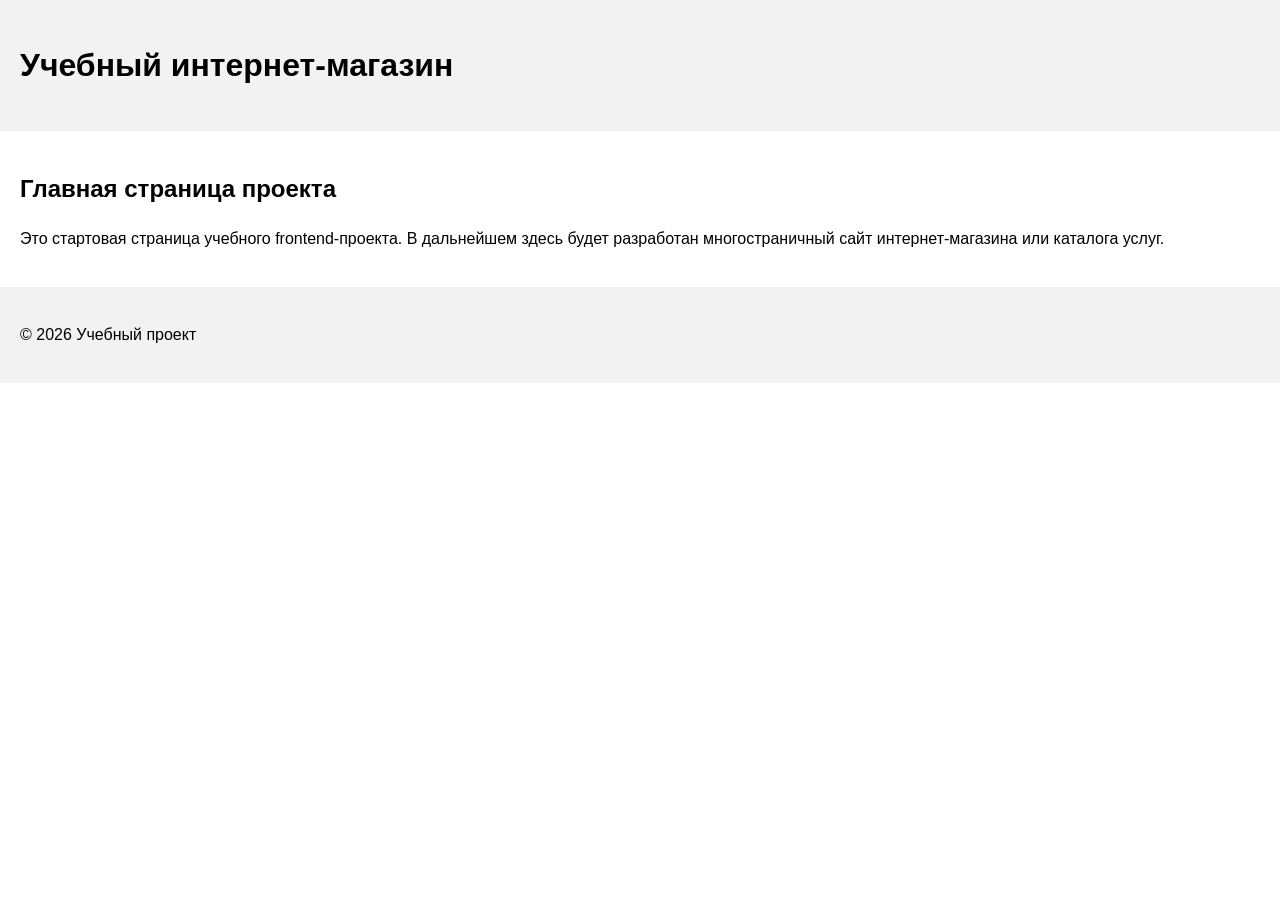
==== index.html @ a7831725 "feat: initialize frontend project structure" ====
<!DOCTYPE html>
<html lang="ru">
<head>
  <meta charset="UTF-8">
  <meta name="viewport" content="width=device-width, initial-scale=1.0">
  <title>Каталог товаров</title>
  <link rel="stylesheet" href="css/style.css">
</head>
<body>
  <header>
    <h1>Учебный интернет-магазин</h1>
  </header>

  <main>
    <section>
      <h2>Главная страница проекта</h2>
      <p>
        Это стартовая страница учебного frontend-проекта.
        В дальнейшем здесь будет разработан многостраничный сайт
        интернет-магазина или каталога услуг.
      </p>
    </section>
  </main>

  <footer>
    <p>&copy; 2026 Учебный проект</p>
  </footer>
</body>
</html>
---- css/style.css ----
body {
  margin: 0;
  font-family: Arial, sans-serif;
  line-height: 1.5;
}

header,
main,
footer {
  padding: 20px;
}

header {
  background-color: #f2f2f2;
}

footer {
  background-color: #f2f2f2;
}
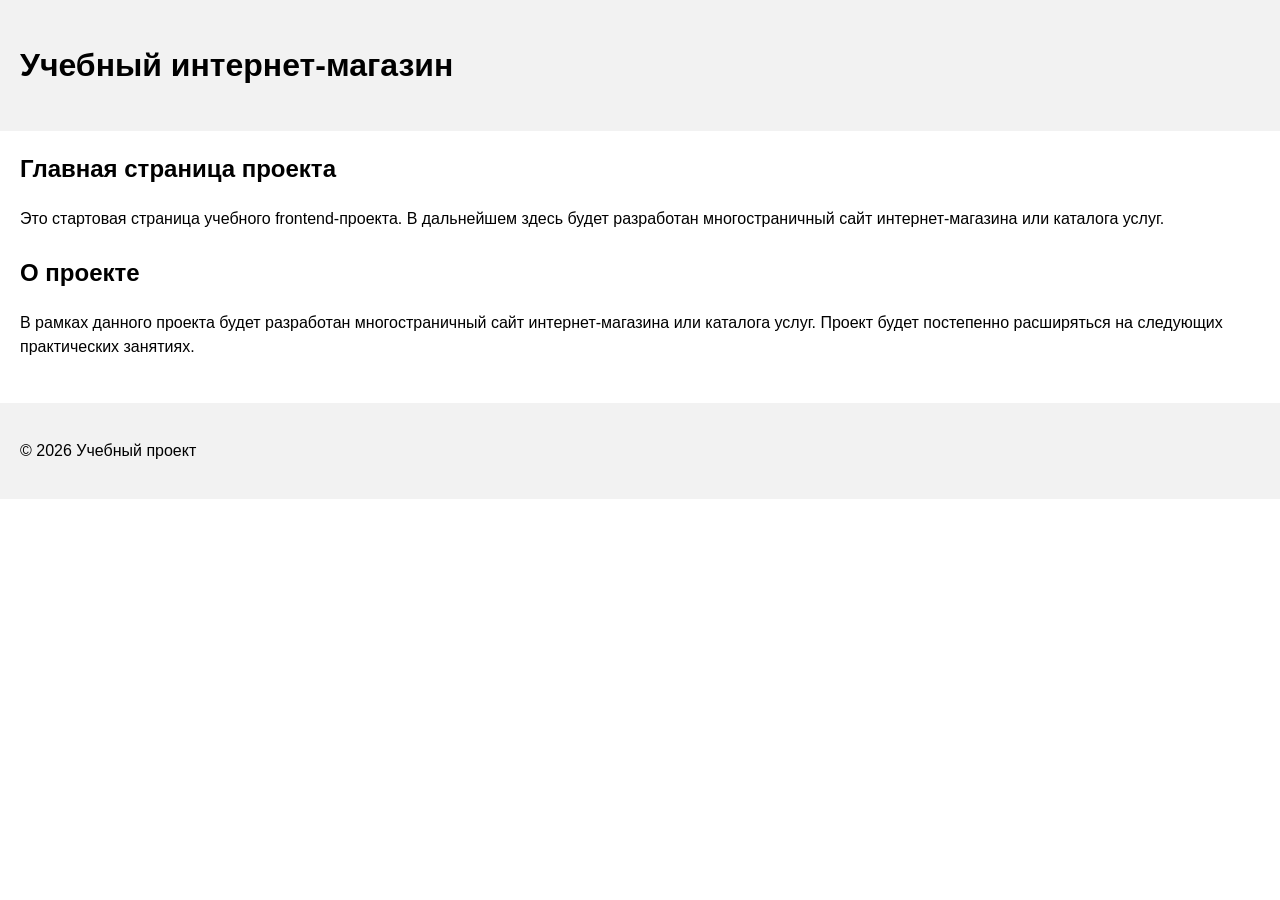
==== commit fc867b79: "feat: add project description section" ====
--- a/index.html
+++ b/index.html
@@ -20,6 +20,15 @@
         интернет-магазина или каталога услуг.
       </p>
     </section>
+    <section>
+  <h2>О проекте</h2>
+  <p>
+    В рамках данного проекта будет разработан многостраничный сайт
+    интернет-магазина или каталога услуг. Проект будет постепенно
+    расширяться на следующих практических занятиях.
+  </p>
+</section>
+
   </main>
 
   <footer>
--- a/css/style.css
+++ b/css/style.css
@@ -17,3 +17,10 @@
 footer {
   background-color: #f2f2f2;
 }
+section {
+  margin-bottom: 24px;
+}
+
+section h2 {
+  margin-top: 0;
+}
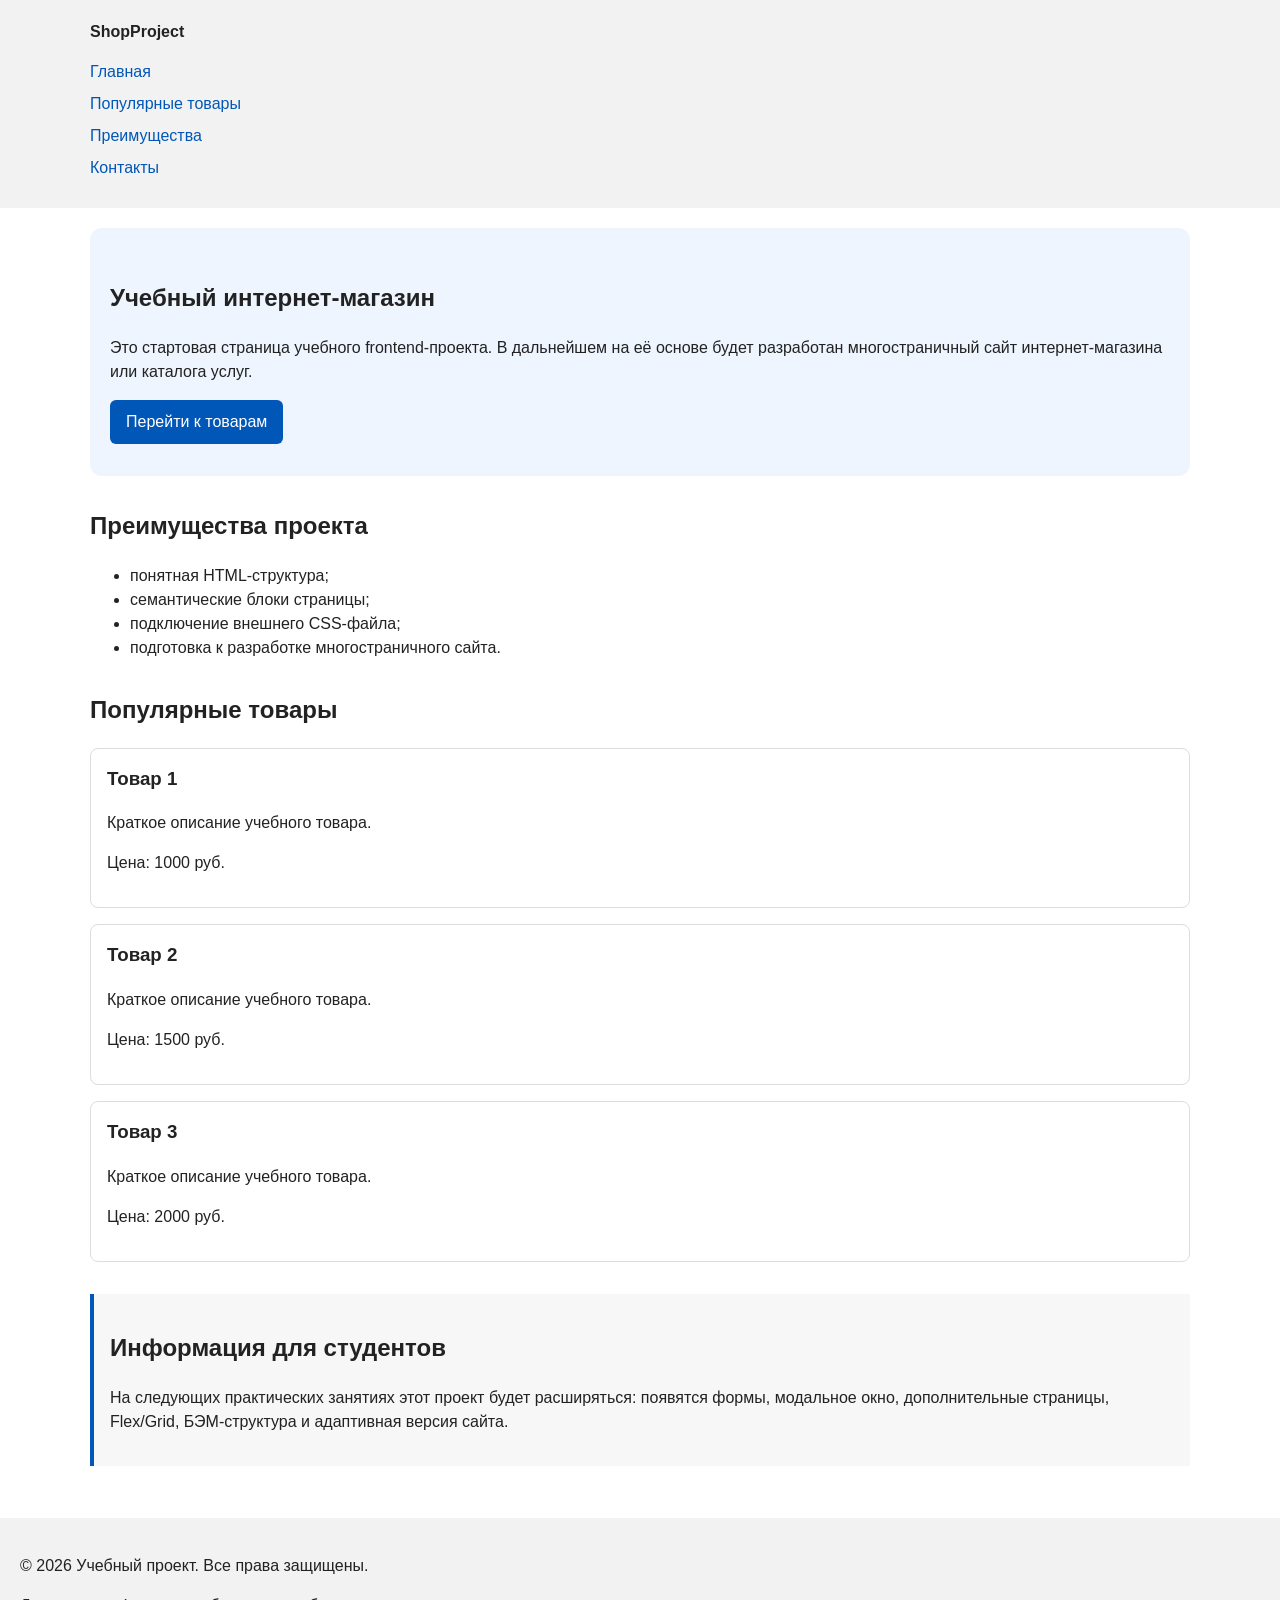
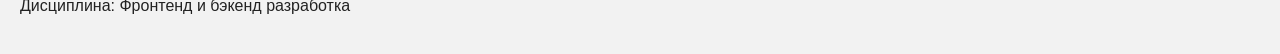
==== commit efb2e5d7: "feat: add semantic HTML structure and base CSS styles" ====
--- a/index.html
+++ b/index.html
@@ -3,36 +3,80 @@
 <head>
   <meta charset="UTF-8">
   <meta name="viewport" content="width=device-width, initial-scale=1.0">
-  <title>Каталог товаров</title>
+  <title>Учебный интернет-магазин</title>
   <link rel="stylesheet" href="css/style.css">
 </head>
 <body>
-  <header>
-    <h1>Учебный интернет-магазин</h1>
-  </header>
+<header>
+  <div class="site-header">
+    <a class="site-logo" href="index.html">ShopProject</a>
 
-  <main>
-    <section>
-      <h2>Главная страница проекта</h2>
-      <p>
-        Это стартовая страница учебного frontend-проекта.
-        В дальнейшем здесь будет разработан многостраничный сайт
-        интернет-магазина или каталога услуг.
-      </p>
-    </section>
-    <section>
-  <h2>О проекте</h2>
+    <nav class="site-nav" aria-label="Основная навигация">
+      <ul class="site-nav__list">
+        <li><a href="index.html">Главная</a></li>
+        <li><a href="#popular">Популярные товары</a></li>
+        <li><a href="#advantages">Преимущества</a></li>
+        <li><a href="#contacts">Контакты</a></li>
+      </ul>
+    </nav>
+  </div>
+</header>
+<main>
+  <!-- Основное содержимое страницы -->
+   <section class="hero">
+  <h1>Учебный интернет-магазин</h1>
   <p>
-    В рамках данного проекта будет разработан многостраничный сайт
-    интернет-магазина или каталога услуг. Проект будет постепенно
-    расширяться на следующих практических занятиях.
+    Это стартовая страница учебного frontend-проекта.
+    В дальнейшем на её основе будет разработан многостраничный сайт
+    интернет-магазина или каталога услуг.
   </p>
+  <a class="button" href="#popular">Перейти к товарам</a>
 </section>
+<section class="section" id="advantages">
+  <h2>Преимущества проекта</h2>
 
-  </main>
+  <ul class="advantages-list">
+    <li>понятная HTML-структура;</li>
+    <li>семантические блоки страницы;</li>
+    <li>подключение внешнего CSS-файла;</li>
+    <li>подготовка к разработке многостраничного сайта.</li>
+  </ul>
+</section>
+<section class="section" id="popular">
+  <h2>Популярные товары</h2>
 
-  <footer>
-    <p>&copy; 2026 Учебный проект</p>
-  </footer>
+  <article class="product-card">
+    <h3>Товар 1</h3>
+    <p>Краткое описание учебного товара.</p>
+    <p>Цена: 1000 руб.</p>
+  </article>
+
+  <article class="product-card">
+    <h3>Товар 2</h3>
+    <p>Краткое описание учебного товара.</p>
+    <p>Цена: 1500 руб.</p>
+  </article>
+
+  <article class="product-card">
+    <h3>Товар 3</h3>
+    <p>Краткое описание учебного товара.</p>
+    <p>Цена: 2000 руб.</p>
+  </article>
+</section>
+<aside class="aside-info">
+  <h2>Информация для студентов</h2>
+  <p>
+    На следующих практических занятиях этот проект будет расширяться:
+    появятся формы, модальное окно, дополнительные страницы, Flex/Grid,
+    БЭМ-структура и адаптивная версия сайта.
+  </p>
+</aside>
+
+</main>
+<footer id="contacts">
+  <p>&copy; 2026 Учебный проект. Все права защищены.</p>
+  <p>Дисциплина: Фронтенд и бэкенд разработка</p>
+</footer>
+
 </body>
 </html>
--- a/css/style.css
+++ b/css/style.css
@@ -1,26 +1,168 @@
+/* 
+  Универсальное правило для всех элементов.
+  border-box делает расчёт размеров более понятным:
+  width включает content, padding и border.
+*/
+* {
+  box-sizing: border-box;
+}
+
+/*
+  Убираем стандартный внешний отступ браузера у body.
+  Без этого вокруг страницы может появиться белая рамка.
+*/
 body {
   margin: 0;
   font-family: Arial, sans-serif;
   line-height: 1.5;
+  color: #222222;
+  background-color: #ffffff;
 }
-
+/*
+  Задаём внутренние отступы для основных областей страницы.
+  Это делает содержимое визуально отделённым от краёв окна браузера.
+*/
 header,
 main,
 footer {
   padding: 20px;
 }
 
+/*
+  Оформляем шапку страницы.
+  Пока используется простой светло-серый фон.
+*/
 header {
   background-color: #f2f2f2;
 }
 
+/*
+  Оформляем подвал страницы тем же фоном,
+  чтобы визуально отделить его от основного содержимого.
+*/
 footer {
   background-color: #f2f2f2;
 }
-section {
-  margin-bottom: 24px;
+/*
+  Ограничиваем ширину содержимого шапки,
+  чтобы оно не растягивалось слишком сильно на широких экранах.
+*/
+.site-header {
+  max-width: 1100px;
+  margin: 0 auto;
 }
 
-section h2 {
+/*
+  Оформляем текстовый логотип.
+*/
+.site-logo {
+  font-weight: bold;
+  text-decoration: none;
+  color: #222222;
+}
+
+/*
+  Убираем стандартные отступы и маркеры списка навигации.
+*/
+.site-nav__list {
+  padding: 0;
+  margin: 16px 0 0;
+  list-style: none;
+}
+
+/*
+  Добавляем расстояние между пунктами меню.
+*/
+.site-nav__list li {
+  margin-bottom: 8px;
+}
+
+/*
+  Оформляем ссылки меню.
+*/
+.site-nav__list a {
+  color: #0057b8;
+  text-decoration: none;
+}
+
+/*
+  При наведении мыши подчёркиваем ссылку.
+  Подробно состояния интерфейса будут рассмотрены в практической работе 1.7.
+*/
+.site-nav__list a:hover {
+  text-decoration: underline;
+}
+/*
+  Hero-блок — первый крупный блок страницы.
+  Он визуально отделяется от остальных разделов фоном и отступами.
+*/
+.hero {
+  max-width: 1100px;
+  margin: 0 auto 32px;
+  padding: 32px 20px;
+  background-color: #eef5ff;
+  border-radius: 12px;
+}
+
+/*
+  Общий класс для разделов страницы.
+*/
+.section {
+  max-width: 1100px;
+  margin: 0 auto 32px;
+}
+
+/*
+  Убираем лишний верхний отступ у заголовков разделов.
+*/
+.section h2 {
   margin-top: 0;
 }
+/*
+  Карточка товара — самостоятельный блок.
+  На следующих занятиях карточки будут доработаны и выстроены в сетку.
+*/
+.product-card {
+  margin-bottom: 16px;
+  padding: 16px;
+  border: 1px solid #dddddd;
+  border-radius: 8px;
+  background-color: #ffffff;
+}
+
+/*
+  Убираем лишний верхний отступ у заголовка карточки.
+*/
+.product-card h3 {
+  margin-top: 0;
+}
+/*
+  Пока это обычная ссылка, но визуально она оформляется как кнопка.
+*/
+.button {
+  display: inline-block;
+  padding: 10px 16px;
+  color: #ffffff;
+  background-color: #0057b8;
+  text-decoration: none;
+  border-radius: 6px;
+}
+
+/*
+  Простое состояние наведения для кнопки.
+*/
+.button:hover {
+  background-color: #003f86;
+}
+
+/*
+  Дополнительный информационный блок.
+*/
+.aside-info {
+  max-width: 1100px;
+  margin: 0 auto 32px;
+  padding: 16px;
+  border-left: 4px solid #0057b8;
+  background-color: #f7f7f7;
+}
+
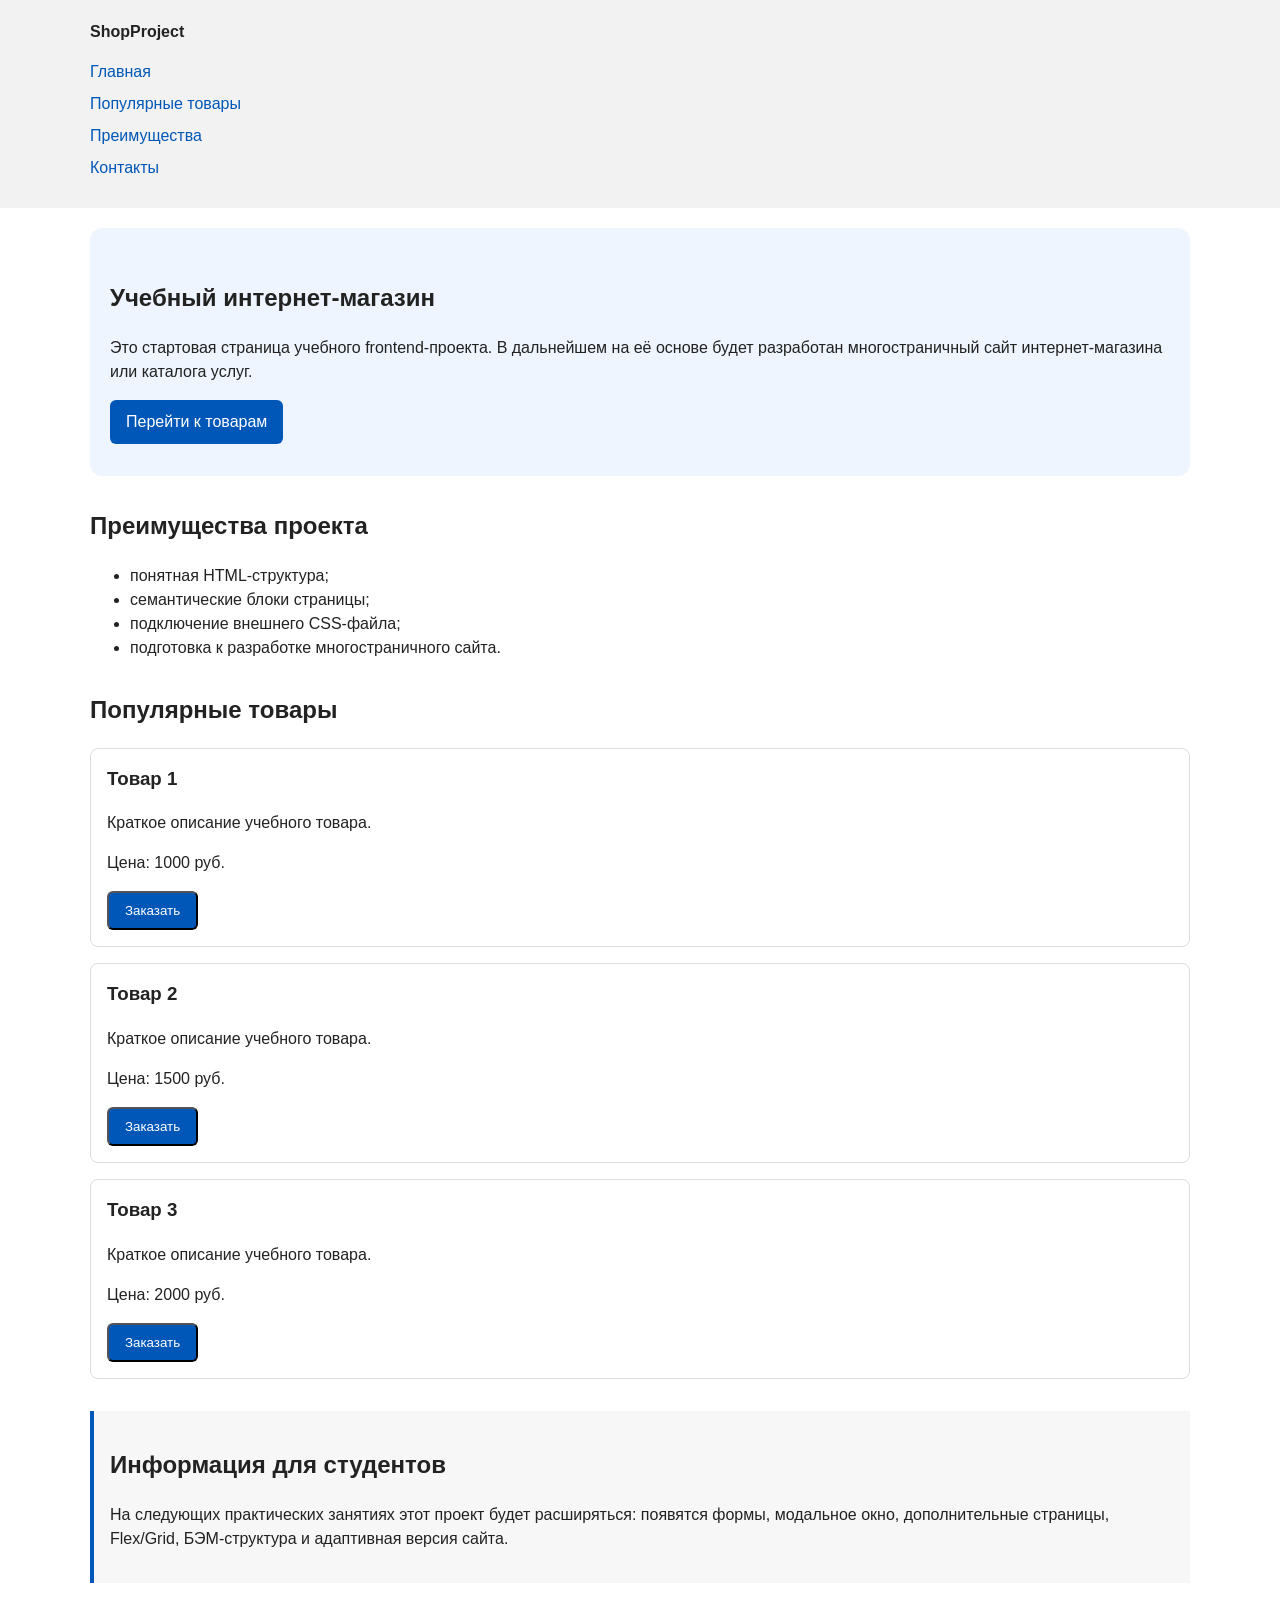
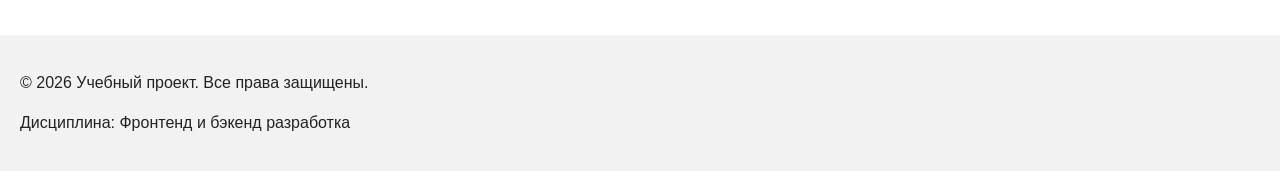
==== commit fb99cad8: "feat: add order form modal and validation" ====
--- a/index.html
+++ b/index.html
@@ -5,6 +5,7 @@
   <meta name="viewport" content="width=device-width, initial-scale=1.0">
   <title>Учебный интернет-магазин</title>
   <link rel="stylesheet" href="css/style.css">
+  <script src="js/main.js" defer></script>
 </head>
 <body>
 <header>
@@ -49,18 +50,27 @@
     <h3>Товар 1</h3>
     <p>Краткое описание учебного товара.</p>
     <p>Цена: 1000 руб.</p>
+    <button class="button product-card__button" type="button" data-product="Товар 1">
+      Заказать
+    </button>
   </article>
 
   <article class="product-card">
     <h3>Товар 2</h3>
     <p>Краткое описание учебного товара.</p>
     <p>Цена: 1500 руб.</p>
+    <button class="button product-card__button" type="button" data-product="Товар 2">
+      Заказать
+    </button>
   </article>
 
   <article class="product-card">
     <h3>Товар 3</h3>
     <p>Краткое описание учебного товара.</p>
     <p>Цена: 2000 руб.</p>
+    <button class="button product-card__button" type="button" data-product="Товар 3">
+      Заказать
+    </button>
   </article>
 </section>
 <aside class="aside-info">
@@ -77,6 +87,102 @@
   <p>&copy; 2026 Учебный проект. Все права защищены.</p>
   <p>Дисциплина: Фронтенд и бэкенд разработка</p>
 </footer>
+<dialog class="order-dialog" id="order-dialog" aria-labelledby="order-dialog-title">
+  <h2 id="order-dialog-title">Оформление заявки</h2>
+
+  <form class="order-form" id="order-form" action="#" method="post" novalidate>
+    <input id="selected-product" name="selected-product" type="hidden">
+
+    <div class="form-field">
+      <label for="order-name">Имя</label>
+      <input
+        id="order-name"
+        name="name"
+        type="text"
+        placeholder="Введите ваше имя"
+        minlength="2"
+        autocomplete="given-name"
+        required
+      >
+    </div>
+
+    <div class="form-field">
+      <label for="order-email">E-mail</label>
+      <input
+        id="order-email"
+        name="email"
+        type="email"
+        placeholder="example@mail.ru"
+        autocomplete="email"
+        required
+      >
+    </div>
+
+    <div class="form-field">
+      <label for="order-phone">Телефон</label>
+      <input
+        id="order-phone"
+        name="phone"
+        type="tel"
+        inputmode="tel"
+        placeholder="+7 (900) 000-00-00"
+        pattern="^\+7 \(\d{3}\) \d{3}-\d{2}-\d{2}$"
+        required
+      >
+      <small>Формат: +7 (900) 000-00-00</small>
+    </div>
+
+    <div class="form-field">
+      <label for="order-date">Дата связи</label>
+      <input
+        id="order-date"
+        name="date"
+        type="date"
+      >
+    </div>
+
+    <div class="form-field">
+      <label for="order-topic">Тема заявки</label>
+      <select id="order-topic" name="topic" required>
+        <option value="">Выберите тему</option>
+        <option value="product">Заказ товара</option>
+        <option value="consultation">Консультация</option>
+        <option value="delivery">Доставка</option>
+      </select>
+    </div>
+
+    <div class="form-field">
+      <label for="order-comment">Комментарий</label>
+      <textarea
+        id="order-comment"
+        name="comment"
+        rows="4"
+        placeholder="Укажите дополнительную информацию"
+      ></textarea>
+    </div>
+
+    <div class="form-field form-field--checkbox">
+      <label>
+        <input
+          id="order-agreement"
+          name="agreement"
+          type="checkbox"
+          required
+        >
+        Я согласен на обработку данных
+      </label>
+    </div>
+
+    <div class="form-actions">
+      <button type="button" id="close-order-dialog">Закрыть</button>
+      <button type="submit">Отправить заявку</button>
+    </div>
+  </form>
+</dialog>
+
+<p class="success-message" id="success-message" hidden>
+  Форма успешно отправлена!
+</p>
 
 </body>
 </html>
--- a/css/style.css
+++ b/css/style.css
@@ -165,4 +165,105 @@
   border-left: 4px solid #0057b8;
   background-color: #f7f7f7;
 }
-
+/*
+  Модальное окно.
+  Элемент dialog сам умеет открываться поверх страницы.
+*/
+.order-dialog {
+  width: min(100% - 32px, 560px);
+  padding: 24px;
+  border: none;
+  border-radius: 12px;
+}
+
+/*
+  Затемнение фона за модальным окном.
+*/
+.order-dialog::backdrop {
+  background-color: rgba(0, 0, 0, 0.5);
+}
+
+/*
+  Поле формы.
+  Каждый блок получает нижний отступ.
+*/
+.form-field {
+  margin-bottom: 16px;
+}
+
+/*
+  Подпись поля.
+*/
+.form-field label {
+  display: block;
+  margin-bottom: 6px;
+}
+
+/*
+  Основные поля формы.
+*/
+.form-field input,
+.form-field select,
+.form-field textarea {
+  width: 100%;
+  padding: 10px 12px;
+  border: 1px solid #cccccc;
+  border-radius: 6px;
+  font: inherit;
+}
+
+/*
+  Checkbox не должен занимать всю ширину.
+*/
+.form-field input[type="checkbox"] {
+  width: auto;
+}
+
+/*
+  Подсказка под полем телефона.
+*/
+.form-field small {
+  display: block;
+  margin-top: 4px;
+  color: #666666;
+}
+
+/*
+  Видимый фокус для клавиатурной навигации.
+*/
+.form-field input:focus-visible,
+.form-field select:focus-visible,
+.form-field textarea:focus-visible,
+.form-actions button:focus-visible {
+  outline: 2px solid #0057b8;
+  outline-offset: 2px;
+}
+
+/*
+  Подсветка ошибочных полей.
+  Атрибут aria-invalid будет добавляться через JavaScript.
+*/
+[aria-invalid="true"] {
+  border-color: #b00020;
+}
+
+/*
+  Кнопки формы.
+*/
+.form-actions {
+  display: flex;
+  gap: 12px;
+  margin-top: 20px;
+}
+
+/*
+  Сообщение об успешной отправке.
+*/
+.success-message {
+  max-width: 1100px;
+  margin: 24px auto;
+  padding: 16px;
+  border-left: 4px solid #168a2f;
+  background-color: #eefaf0;
+}
+
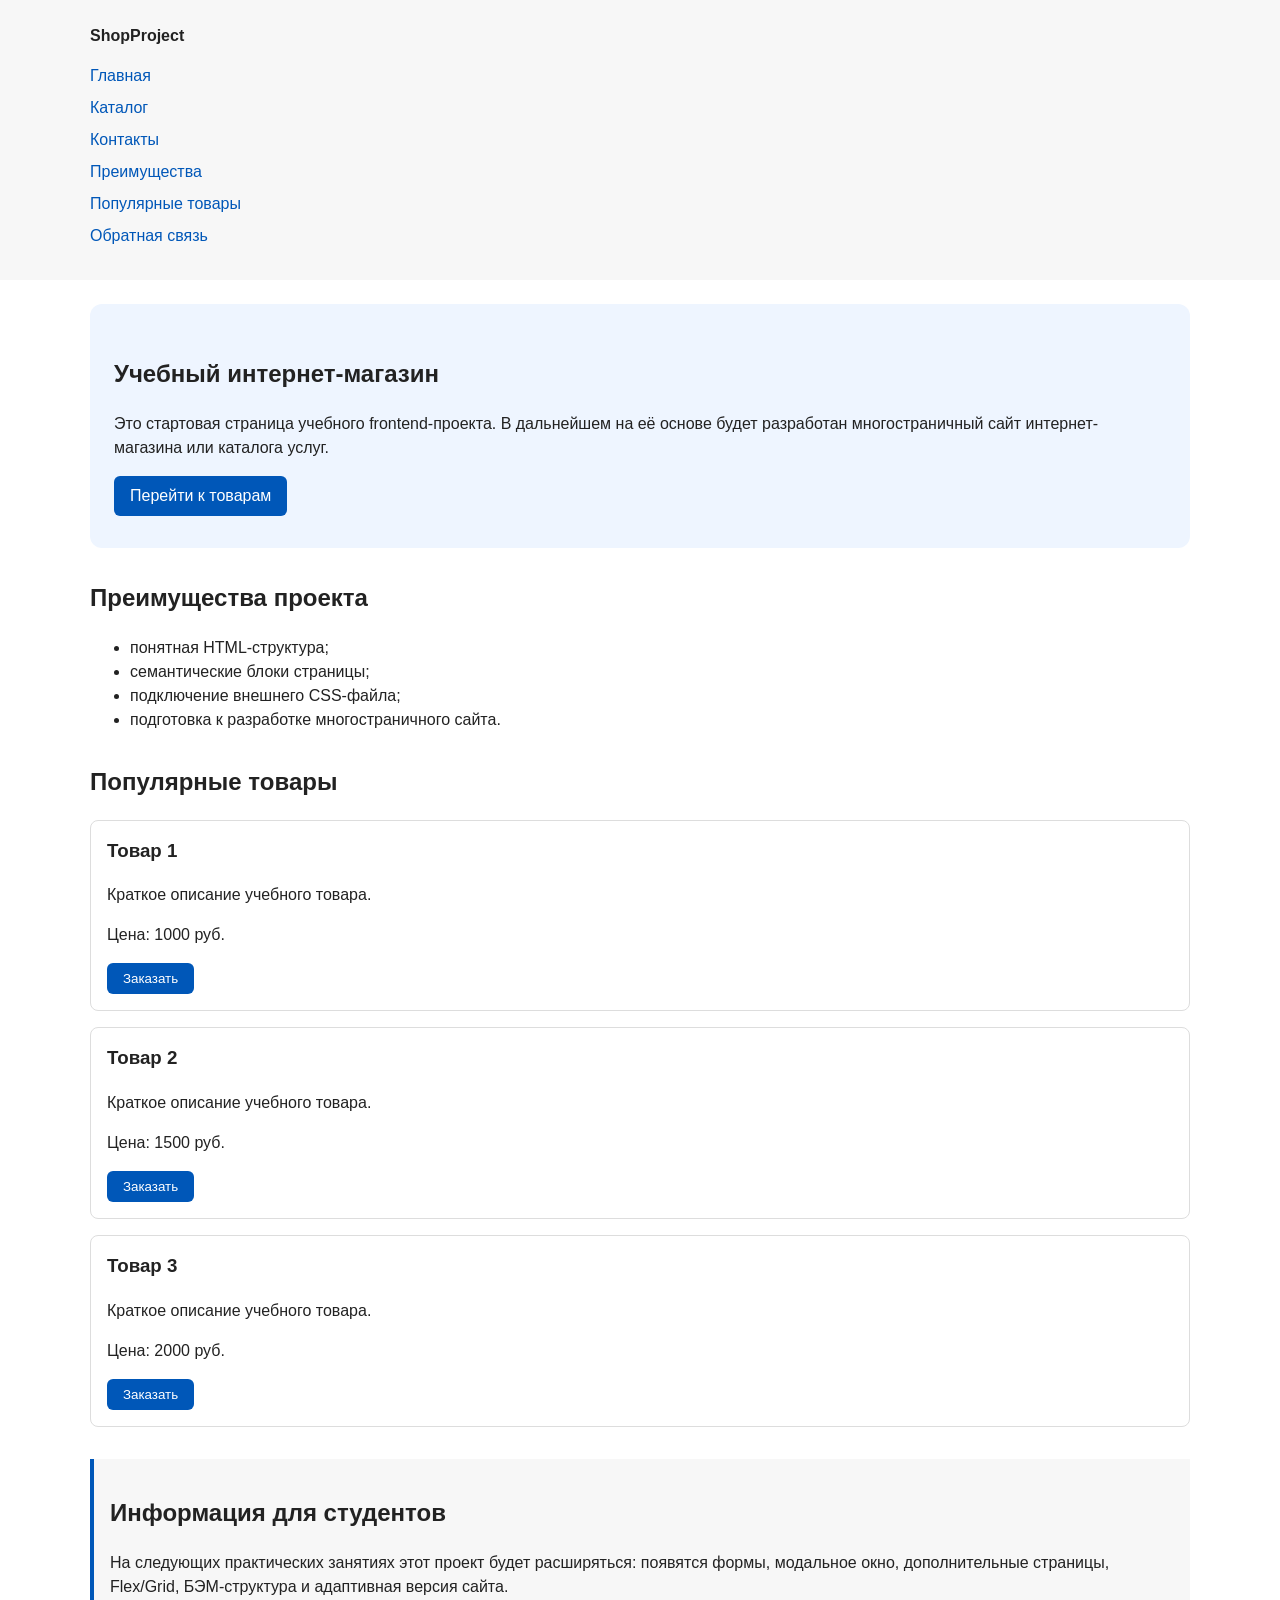
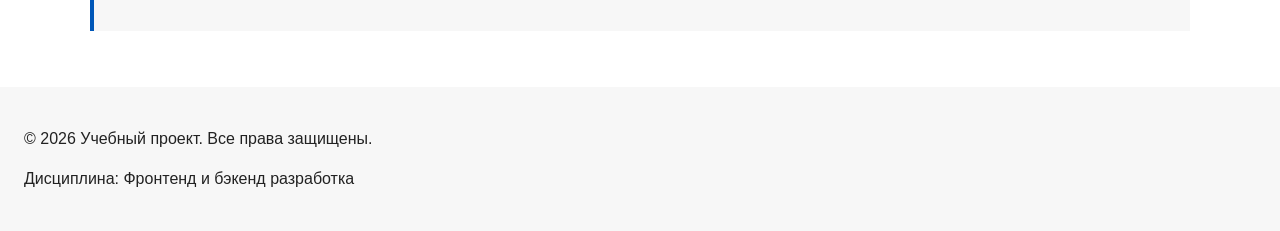
==== commit 0be2c508: "feat: add multi-page structure navigation and anchors" ====
--- a/index.html
+++ b/index.html
@@ -15,9 +15,11 @@
     <nav class="site-nav" aria-label="Основная навигация">
       <ul class="site-nav__list">
         <li><a href="index.html">Главная</a></li>
-        <li><a href="#popular">Популярные товары</a></li>
-        <li><a href="#advantages">Преимущества</a></li>
-        <li><a href="#contacts">Контакты</a></li>
+        <li><a href="catalog.html">Каталог</a></li>
+        <li><a href="contacts.html">Контакты</a></li>
+        <li><a href="index.html#advantages">Преимущества</a></li>
+        <li><a href="index.html#popular">Популярные товары</a></li>
+        <li><a href="index.html#contacts">Обратная связь</a></li>
       </ul>
     </nav>
   </div>
--- a/css/style.css
+++ b/css/style.css
@@ -1,3 +1,42 @@
+/* ===============================
+   1. Переменные проекта
+   =============================== */
+
+:root {
+  /* Основные цвета проекта */
+  --color-bg: #ffffff;
+  --color-text: #222222;
+  --color-muted: #666666;
+  --color-primary: #0057b8;
+  --color-primary-dark: #003f86;
+  --color-border: #dddddd;
+  --color-surface: #f7f7f7;
+  --color-surface-accent: #eef5ff;
+  --color-danger: #b00020;
+  --color-success: #168a2f;
+  --color-success-bg: #eefaf0;
+  --color-white: #ffffff;
+
+  /* Отступы */
+  --space-xs: 4px;
+  --space-sm: 8px;
+  --space-md: 16px;
+  --space-lg: 24px;
+  --space-xl: 32px;
+
+  /* Скругления */
+  --radius-sm: 6px;
+  --radius-md: 8px;
+  --radius-lg: 12px;
+
+  /* Размеры */
+  --container-width: 1100px;
+}
+
+/* ===============================
+   2. Базовые стили
+   =============================== */
+
 /* 
   Универсальное правило для всех элементов.
   border-box делает расчёт размеров более понятным:
@@ -5,6 +44,27 @@
 */
 * {
   box-sizing: border-box;
+}
+
+:target {
+  outline: 2px dashed var(--color-primary);
+  outline-offset: 4px;
+}
+
+.breadcrumbs {
+  max-width: var(--container-width);
+  margin: 0 auto var(--space-md);
+  font-size: 14px;
+  color: var(--color-muted);
+}
+
+.breadcrumbs a {
+  color: var(--color-primary);
+}
+
+.breadcrumbs span::before {
+  content: " / ";
+  color: var(--color-muted);
 }
 
 /*
@@ -18,6 +78,7 @@
   color: #222222;
   background-color: #ffffff;
 }
+
 /*
   Задаём внутренние отступы для основных областей страницы.
   Это делает содержимое визуально отделённым от краёв окна браузера.
@@ -25,7 +86,7 @@
 header,
 main,
 footer {
-  padding: 20px;
+  padding: var(--space-lg);
 }
 
 /*
@@ -33,7 +94,7 @@
   Пока используется простой светло-серый фон.
 */
 header {
-  background-color: #f2f2f2;
+  background-color: var(--color-surface);
 }
 
 /*
@@ -41,8 +102,25 @@
   чтобы визуально отделить его от основного содержимого.
 */
 footer {
-  background-color: #f2f2f2;
-}
+  background-color: var(--color-surface);
+}
+
+/* ===============================
+   3. Общие элементы интерфейса
+   =============================== */
+a {
+  color: var(--color-primary);
+}
+
+a:hover {
+  color: var(--color-primary-dark);
+}
+
+a:focus-visible {
+  outline: 2px solid var(--color-primary);
+  outline-offset: 3px;
+}
+
 /*
   Ограничиваем ширину содержимого шапки,
   чтобы оно не растягивалось слишком сильно на широких экранах.
@@ -92,18 +170,36 @@
 .site-nav__list a:hover {
   text-decoration: underline;
 }
-/*
-  Hero-блок — первый крупный блок страницы.
-  Он визуально отделяется от остальных разделов фоном и отступами.
-*/
-.hero {
-  max-width: 1100px;
-  margin: 0 auto 32px;
-  padding: 32px 20px;
-  background-color: #eef5ff;
-  border-radius: 12px;
-}
-
+
+/*
+  Пока это обычная ссылка, но визуально она оформляется как кнопка.
+*/
+.button {
+  display: inline-block;
+  padding: var(--space-sm) var(--space-md);
+  color: var(--color-white);
+  background-color: var(--color-primary);
+  text-decoration: none;
+  border: none;
+  border-radius: var(--radius-sm);
+  cursor: pointer;
+}
+
+/*
+  Простое состояние наведения для кнопки.
+*/
+.button:hover {
+  background-color: var(--color-primary-dark);
+}
+.button:focus-visible {
+  outline: 2px solid var(--color-primary);
+  outline-offset: 3px;
+}
+
+.button:disabled {
+  opacity: 0.6;
+  cursor: not-allowed;
+}
 /*
   Общий класс для разделов страницы.
 */
@@ -118,152 +214,119 @@
 .section h2 {
   margin-top: 0;
 }
+
+/* ===============================
+   4. Компоненты страницы
+   =============================== */
+
+/*
+  Hero-блок — первый крупный блок страницы.
+  Он визуально отделяется от остальных разделов фоном и отступами.
+*/
+.hero {
+  max-width: var(--container-width);
+  margin: 0 auto var(--space-xl);
+  padding: var(--space-xl) var(--space-lg);
+  background-color: var(--color-surface-accent);
+  border-radius: var(--radius-lg);
+}
+.section {
+  max-width: var(--container-width);
+  margin: 0 auto var(--space-xl);
+}
+
+.section h2 {
+  margin-top: 0;
+}
+
 /*
   Карточка товара — самостоятельный блок.
   На следующих занятиях карточки будут доработаны и выстроены в сетку.
 */
 .product-card {
-  margin-bottom: 16px;
-  padding: 16px;
-  border: 1px solid #dddddd;
-  border-radius: 8px;
-  background-color: #ffffff;
-}
-
-/*
-  Убираем лишний верхний отступ у заголовка карточки.
-*/
+  margin-bottom: var(--space-md);
+  padding: var(--space-md);
+  border: 1px solid var(--color-border);
+  border-radius: var(--radius-md);
+  background-color: var(--color-bg);
+}
+
+.product-card:hover {
+  border-color: var(--color-primary);
+}
+
 .product-card h3 {
   margin-top: 0;
 }
-/*
-  Пока это обычная ссылка, но визуально она оформляется как кнопка.
-*/
-.button {
-  display: inline-block;
-  padding: 10px 16px;
-  color: #ffffff;
-  background-color: #0057b8;
-  text-decoration: none;
-  border-radius: 6px;
-}
-
-/*
-  Простое состояние наведения для кнопки.
-*/
-.button:hover {
-  background-color: #003f86;
-}
+
 
 /*
   Дополнительный информационный блок.
 */
 .aside-info {
-  max-width: 1100px;
-  margin: 0 auto 32px;
-  padding: 16px;
-  border-left: 4px solid #0057b8;
-  background-color: #f7f7f7;
-}
+  max-width: var(--container-width);
+  margin: 0 auto var(--space-xl);
+  padding: var(--space-md);
+  border-left: 4px solid var(--color-primary);
+  background-color: var(--color-surface);
+}
+
+
+/* ===============================
+   5. Форма и модальное окно
+   =============================== */
+
 /*
   Модальное окно.
   Элемент dialog сам умеет открываться поверх страницы.
 */
 .order-dialog {
   width: min(100% - 32px, 560px);
-  padding: 24px;
+  padding: var(--space-lg);
   border: none;
-  border-radius: 12px;
-}
-
-/*
-  Затемнение фона за модальным окном.
-*/
+  border-radius: var(--radius-lg);
+}
+
 .order-dialog::backdrop {
   background-color: rgba(0, 0, 0, 0.5);
 }
 
-/*
-  Поле формы.
-  Каждый блок получает нижний отступ.
-*/
 .form-field {
-  margin-bottom: 16px;
-}
-
-/*
-  Подпись поля.
-*/
+  margin-bottom: var(--space-md);
+}
+
 .form-field label {
   display: block;
-  margin-bottom: 6px;
-}
-
-/*
-  Основные поля формы.
-*/
+  margin-bottom: var(--space-xs);
+}
+
 .form-field input,
 .form-field select,
 .form-field textarea {
   width: 100%;
   padding: 10px 12px;
-  border: 1px solid #cccccc;
-  border-radius: 6px;
+  border: 1px solid var(--color-border);
+  border-radius: var(--radius-sm);
   font: inherit;
 }
 
-/*
-  Checkbox не должен занимать всю ширину.
-*/
 .form-field input[type="checkbox"] {
   width: auto;
 }
 
-/*
-  Подсказка под полем телефона.
-*/
 .form-field small {
   display: block;
-  margin-top: 4px;
-  color: #666666;
-}
-
-/*
-  Видимый фокус для клавиатурной навигации.
-*/
-.form-field input:focus-visible,
-.form-field select:focus-visible,
-.form-field textarea:focus-visible,
-.form-actions button:focus-visible {
-  outline: 2px solid #0057b8;
-  outline-offset: 2px;
-}
-
-/*
-  Подсветка ошибочных полей.
-  Атрибут aria-invalid будет добавляться через JavaScript.
-*/
-[aria-invalid="true"] {
-  border-color: #b00020;
-}
-
-/*
-  Кнопки формы.
-*/
-.form-actions {
-  display: flex;
-  gap: 12px;
-  margin-top: 20px;
-}
-
-/*
-  Сообщение об успешной отправке.
-*/
+  margin-top: var(--space-xs);
+  color: var(--color-muted);
+}
 .success-message {
-  max-width: 1100px;
-  margin: 24px auto;
-  padding: 16px;
-  border-left: 4px solid #168a2f;
-  background-color: #eefaf0;
-}
-
+  max-width: var(--container-width);
+  margin: var(--space-lg) auto;
+  padding: var(--space-md);
+  border-left: 4px solid var(--color-success);
+  background-color: var(--color-success-bg);
+}
+html {
+  scroll-behavior: smooth;
+}
+
